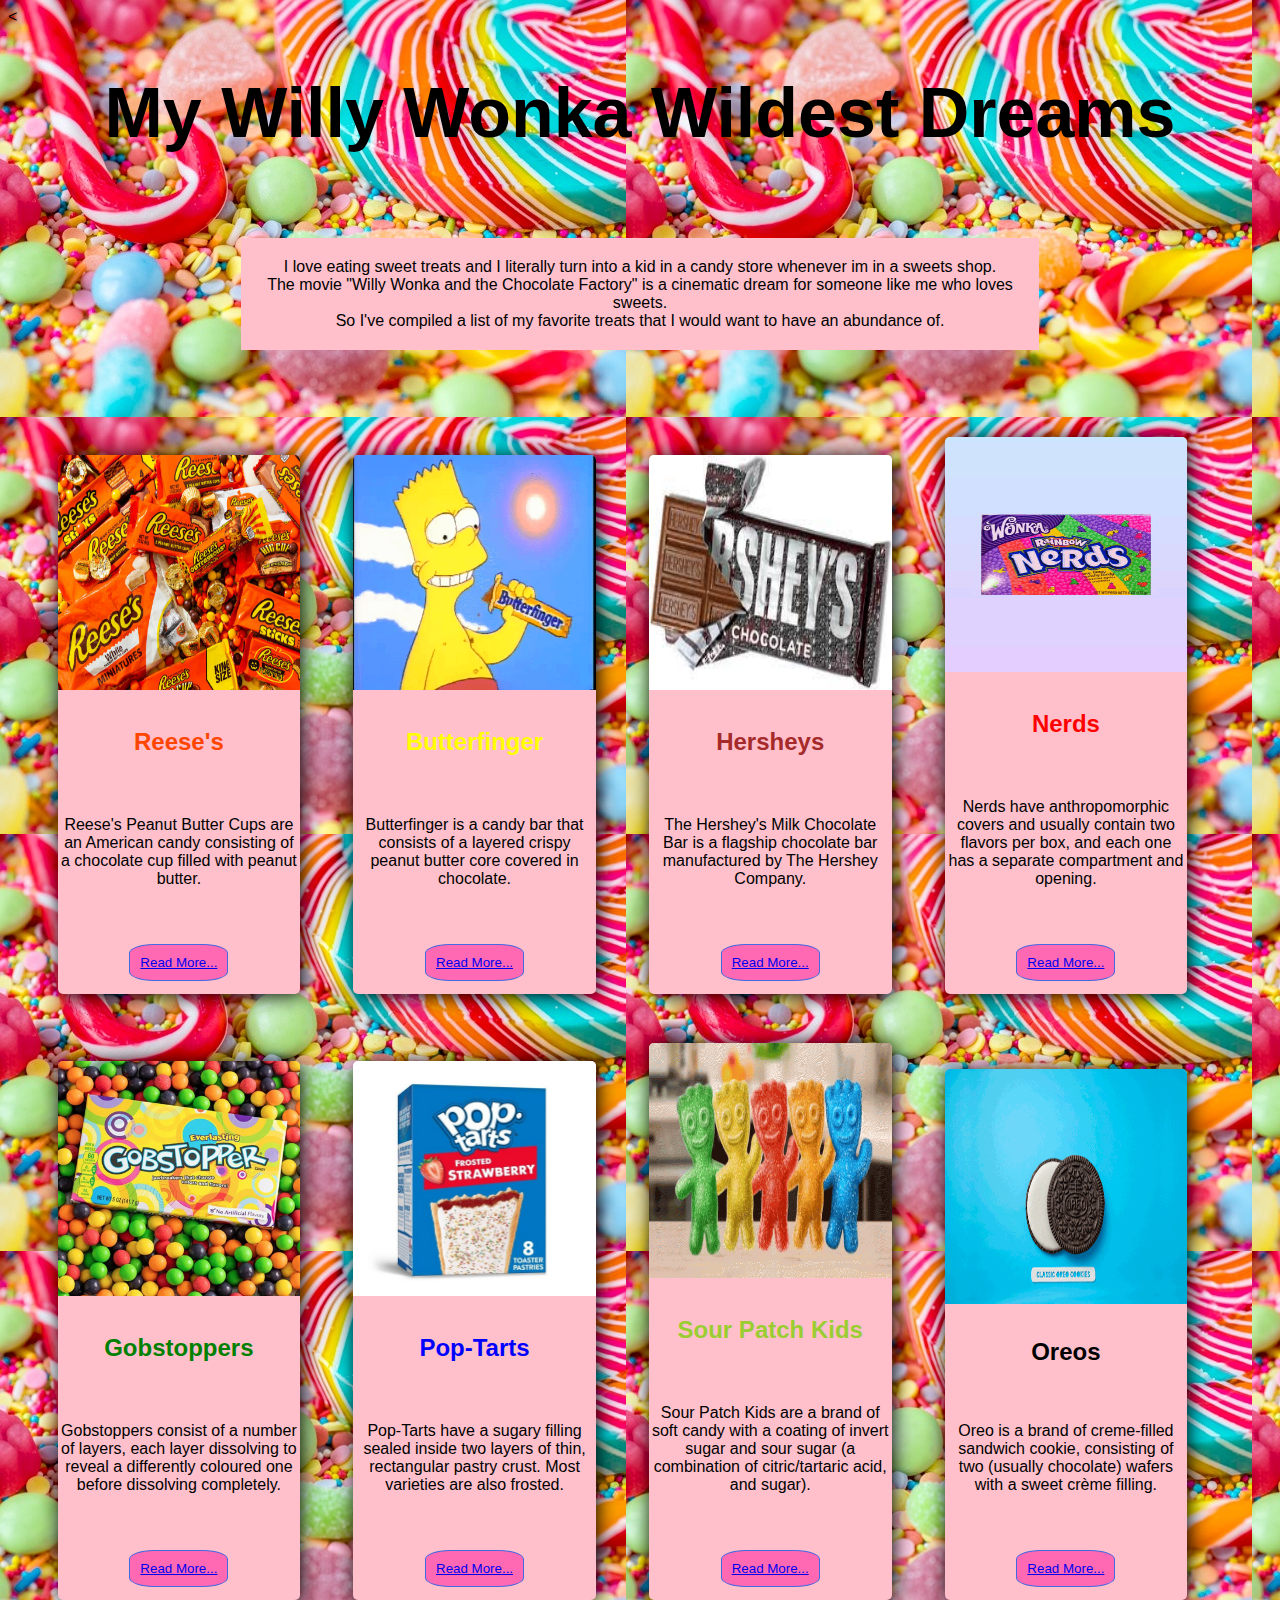
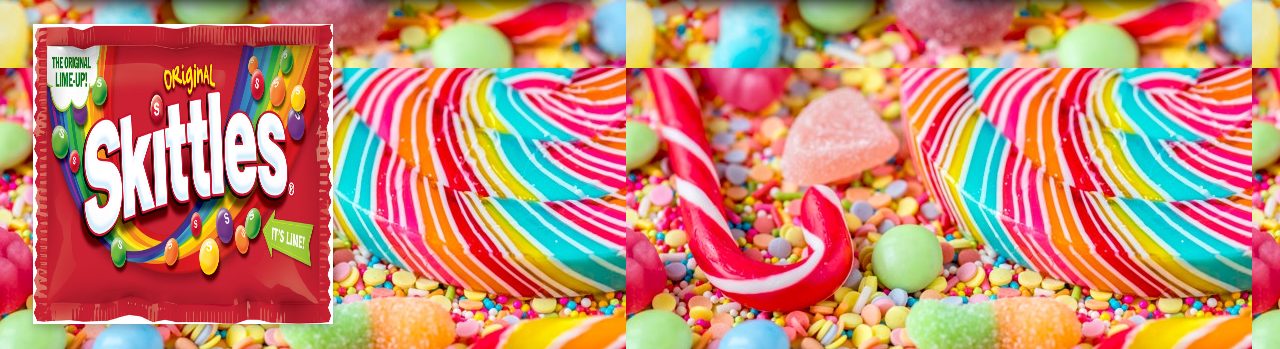
==== contact.html @ 5198a45e "first commit" ====
<!DOCTYPE html>
<html>
  <head>
    <link rel="icon" href="sweets6.jpg" type="image/gif" sizes="16x16">
    <title>My Willy Wonka Wildest Dreams</title>
    <link rel="stylesheet" href="styles2.css"/>
  </head>
  

   <body>
    <
    <h1>   <style>   
      h1 {text-align: center; color: black;font-size:70px;font-family: -apple-system, BlinkMacSystemFont, 'Segoe UI', Roboto, Oxygen, Ubuntu, Cantarell, 'Open Sans', 'Helvetica Neue', sans-serif;}   
      </style>My Willy Wonka Wildest Dreams</h1>
      <br>
      <center>
      <div class="myDiv">
      I love eating sweet treats and I literally turn into a kid in a candy store whenever im in a sweets shop. <br>
      The movie "Willy Wonka and the Chocolate Factory" is a cinematic dream for someone like me who loves sweets. <br>
      So I've compiled a list of my favorite treats that I would want to have an abundance of. <br>
      </div>
      </center>
<br>



    <div class="main">
      <!--cards -->

      <div class="card">
        <div class="image">
          <img src="reeses4.jpeg" height="235"/>
        </div>
        <div class="title">
        <h2><p style="color: orangered;"> Reese's</p></h2>
        </div>
        <div class="des">
          <p>Reese's Peanut Butter Cups are an American candy consisting of a chocolate cup filled with peanut butter.</p>
          <button> <a href="https://www.hersheyland.com/reeses" target="_blank">Read More...</a> </button>
        </div>
      </div>
      <!--cards -->

      <div class="card">
        <div class="image">
          <img src="butterfinger.gif" height="235"/>
        </div>
        <div class="title">
        <h2><p style="color:yellow;"> Butterfinger </p></h2>
        </div>
        <div class="des">
          <p>Butterfinger is a candy bar that consists of a layered crispy peanut butter core covered in chocolate.</p>
          <button> <a href="https://www.butterfinger.com/" target="_blank">Read More...</a> </button>
        </div>
      </div>
      <!--cards -->



      <div class="card">
        <div class="image">
          <img src="hersheys.jpeg" height="235"/>
        </div>
        <div class="title">
          <h2><p style="color:brown"> Hersheys </p></h2>
        </div>
        <div class="des">
          <p>The Hershey's Milk Chocolate Bar is a flagship chocolate bar manufactured by The Hershey Company.  </p>
          <button> <a href="https://www.hersheyland.com/home" target="_blank">Read More...</a> </button>
        </div>
      </div>
      <!--cards -->

      <div class="card">
        <div class="image">
          <img src="nerds.gif" height="235"/>
        </div>
        <div class="title">
        <h2><p style="color:red"> Nerds </p></h2>
        </div>
        <div class="des">
          <p>Nerds have anthropomorphic covers and usually contain two flavors per box, and each one has a separate compartment and opening.</p>
          <button> <a href="https://www.nerdscandy.com/" target="_blank">Read More...</a> </button>
        </div>
      </div>
      <!--cards -->
      <div class="card">
        <div class="image">
          <img src="gobstoppers.jpeg" height="235"/>
        </div>
        <div class="title">
          <h2><p style="color:green"> Gobstoppers </p></h2>
        </div>
        <div class="des">
          <p>Gobstoppers consist of a number of layers, each layer dissolving to reveal a differently coloured one before dissolving completely.</p>
          <button> <a href="https://www.ferraracandyshopusa.com/brands/gobstopper.html" target="_blank">Read More...</a> </button>
        </div>
      </div>
      <!--cards -->

      <div class="card">
        <div class="image">
          <img src="poptarts.jpeg" height="235"/>
        </div>
        <div class="title">
        <h2><p style="color:blue"> Pop-Tarts </p></h2>
        </div>
        <div class="des">
          <p>Pop-Tarts have a sugary filling sealed inside two layers of thin, rectangular pastry crust. Most varieties are also frosted.</p>
          <button> <a href="https://www.poptarts.com/en_US/products/all-flavors.html" target="_blank">Read More...</a> </button>
        </div>
      </div>
      <!--cards -->



      <div class="card">
        <div class="image">
          <img src="sourpatchkids.gif" height="235"/>
        </div>
        <div class="title">
        <h2><p style="color:yellowgreen"> Sour Patch Kids </p></h2>
        </div>
        <div class="des">
          <p>Sour Patch Kids are a brand of soft candy with a coating of invert sugar and sour sugar (a combination of citric/tartaric acid, and sugar).</p>
          <button> <a href="https://sourpatchkids.com/" target="_blank">Read More...</a> </button>
        </div>
      </div>
      <!--cards -->

      <div class="card">
        <div class="image">
          <img src="oreos.gif" height="235"/>
        </div>
        <div class="title">
          <h2>Oreos</h2>
        </div>
        <div class="des">
          <p>Oreo is a brand of creme-filled sandwich cookie, consisting of two (usually chocolate) wafers with a sweet crème filling.</p>
          <button> <a href="https://www.oreo.com/" target="_blank">Read More...</a> </button>
        </div>
      </div>
      <!--cards -->

      
     
      
      <div class="flip-card">
        <div class="flip-card-inner">
          <div class="flip-card-front">
            <img src="skittles.jpg" alt="Avatar" style="width:300px;height:300px;">
          </div>
          <div class="flip-card-back">
          
            <p>Skittles consist of hard sugar shells imprinted with the letter 'S'. The interior consists mainly of sugar, corn syrup, and hydrogenated palm kernel oil along with fruit juice, citric acid, natural and artificial flavors.</p> 
          </div>
        </div>
      </div>
  </body>
</html>
---- styles2.css ----
<style type="text/css">
* {
  margin: 0px;
  padding: 0px;
}
body {
  font-family: arial;
}
.main {
  margin: 2%;
}

.card {
  width: 20%;
  display: inline-block;
  box-shadow: 2px 2px 20px black;
  border-radius: 5px;
  margin: 2%;
  grid-template-columns: repeat(2, 1fr);
  background-color: pink;
  border-color: yellow;
}

.image img {
  width: 100%;
  border-top-right-radius: 5px;
  border-top-left-radius: 5px;
}

.title {
  text-align: center;
  padding: 10px;
}


.des {
  padding: 3px;
  text-align: center;

  padding-top: 10px;
  border-bottom-right-radius: 5px;
  border-bottom-left-radius: 5px;
}
button {
  margin-top: 40px;
  margin-bottom: 10px;
  background-color: white;
  border: 1px solid black;
  border-radius: 5px;
  padding: 10px;
}
button:hover {
  background-color: black;
  color: white;
  transition: 0.5s;
  cursor: pointer;
}
button{
  background-color:hotpink;
  border-color: royalblue;
  border-radius: 25%;
}

body  {
  background-image: url("sweets2.jpg");
  background-color: #cccccc;
}

.myDiv {
  
  background-color: pink;    
  text-align: center;
  padding: 20px;
  width: 60%;
  margin: 20px;
  
}

body {
  font-family: Arial, Helvetica, sans-serif;
}

.flip-card {
  background-color: transparent;
  width: 300px;
  height: 300px;
  perspective: 1000px;
}

.flip-card-inner {
  position: relative;
  width: 100%;
  height: 100%;
  text-align: center;
  transition: transform 0.6s;
  transform-style: preserve-3d;
  box-shadow: 0 4px 8px 0 rgba(0,0,0,0.2);
}

.flip-card:hover .flip-card-inner {
  transform: rotateY(180deg);
}

.flip-card-front, .flip-card-back {
  position: absolute;
  width: 100%;
  height: 100%;
  -webkit-backface-visibility: hidden;
  backface-visibility: hidden;
}

.flip-card-front {
  background-color: #bbb;
  color: white;
}

.flip-card-back {
  background-color: rgb(228, 4, 4);
  color: black;
  transform: rotateY(180deg);
  align-content: center;
}
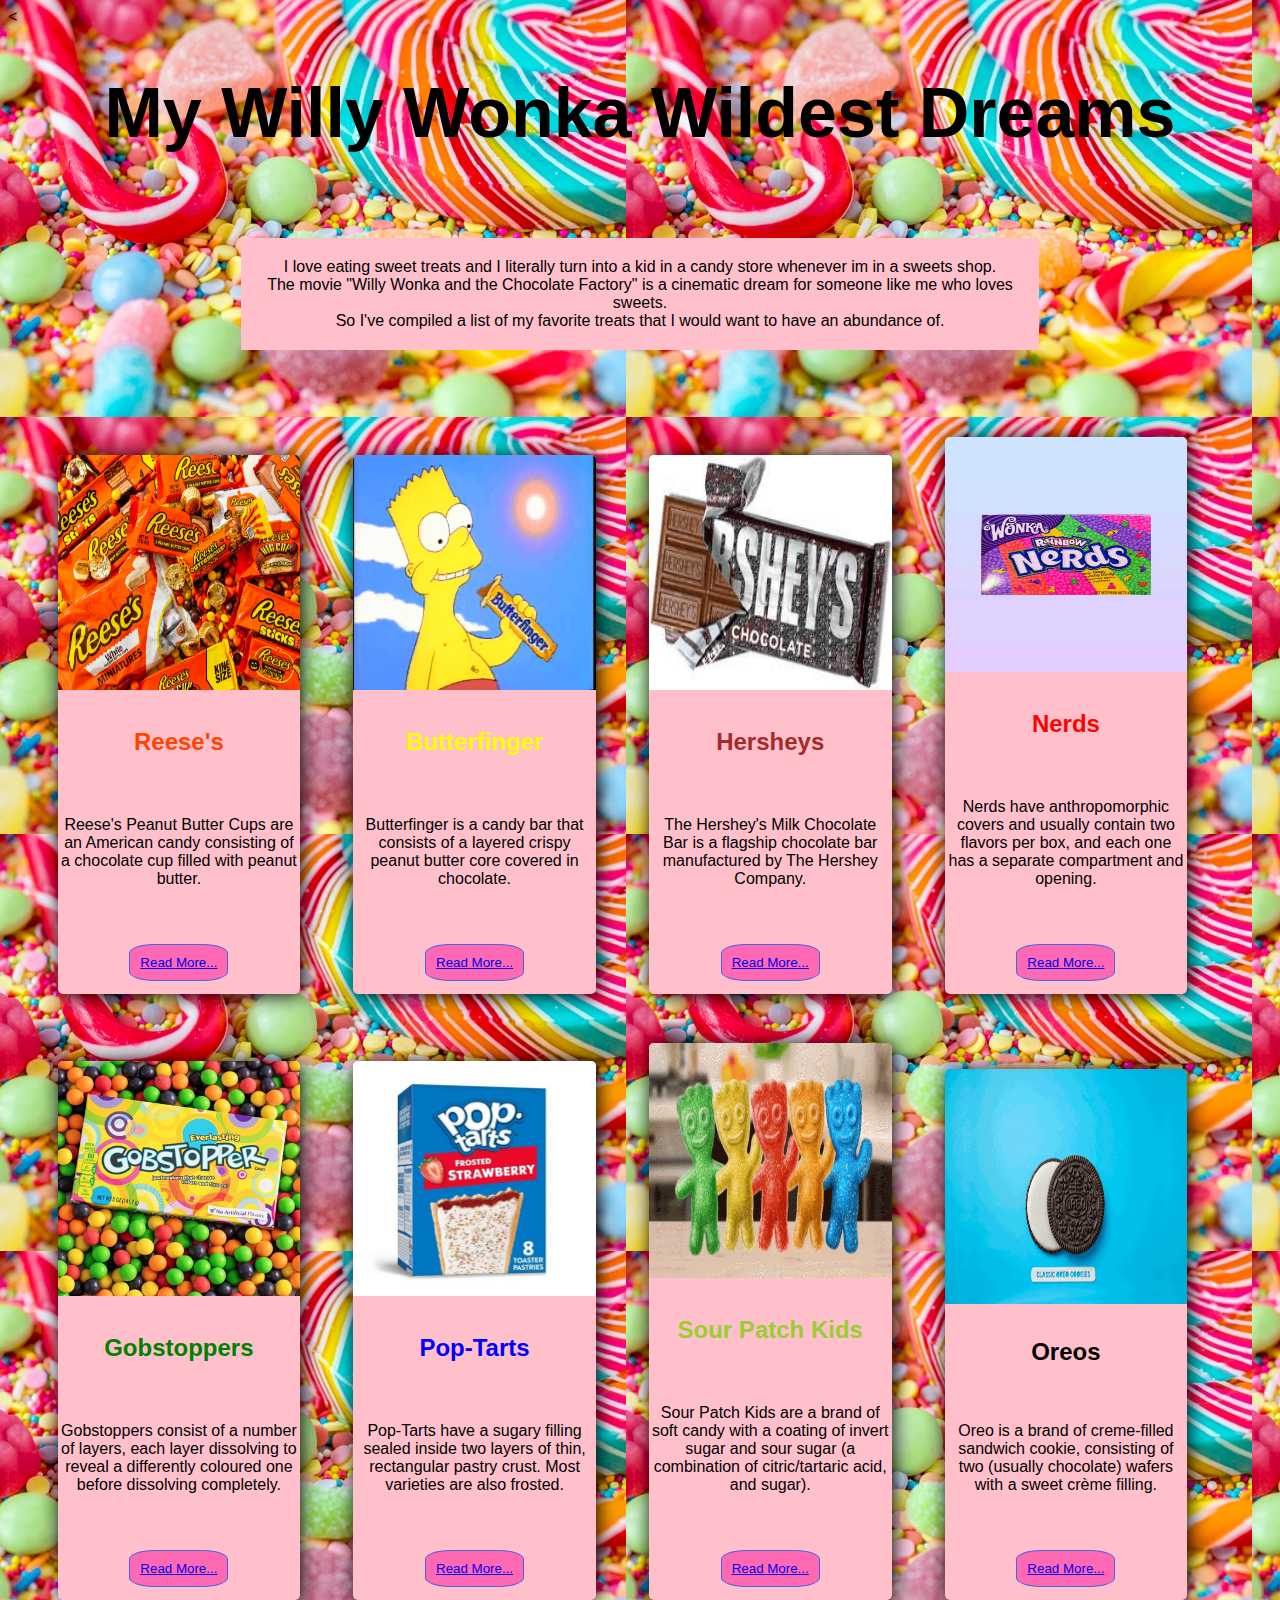
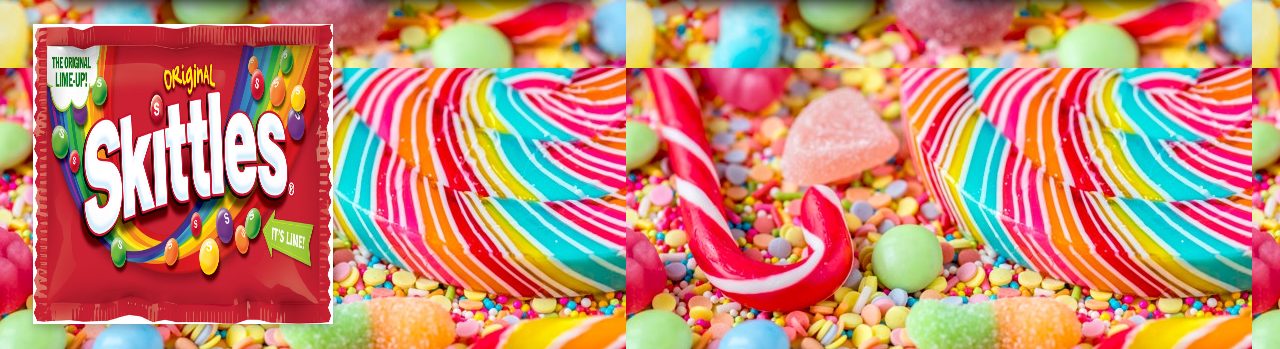
==== commit e2023496: "added space" ====
--- a/contact.html
+++ b/contact.html
@@ -152,7 +152,9 @@
           </div>
           <div class="flip-card-back">
           
-            <p>Skittles consist of hard sugar shells imprinted with the letter 'S'. The interior consists mainly of sugar, corn syrup, and hydrogenated palm kernel oil along with fruit juice, citric acid, natural and artificial flavors.</p> 
+            <p>Skittles consist of hard sugar shells imprinted with the letter 'S'. <br>
+              <br>
+            The interior consists mainly of sugar, corn syrup, and hydrogenated palm kernel oil along with fruit juice, citric acid, natural and artificial flavors.</p> 
           </div>
         </div>
       </div>
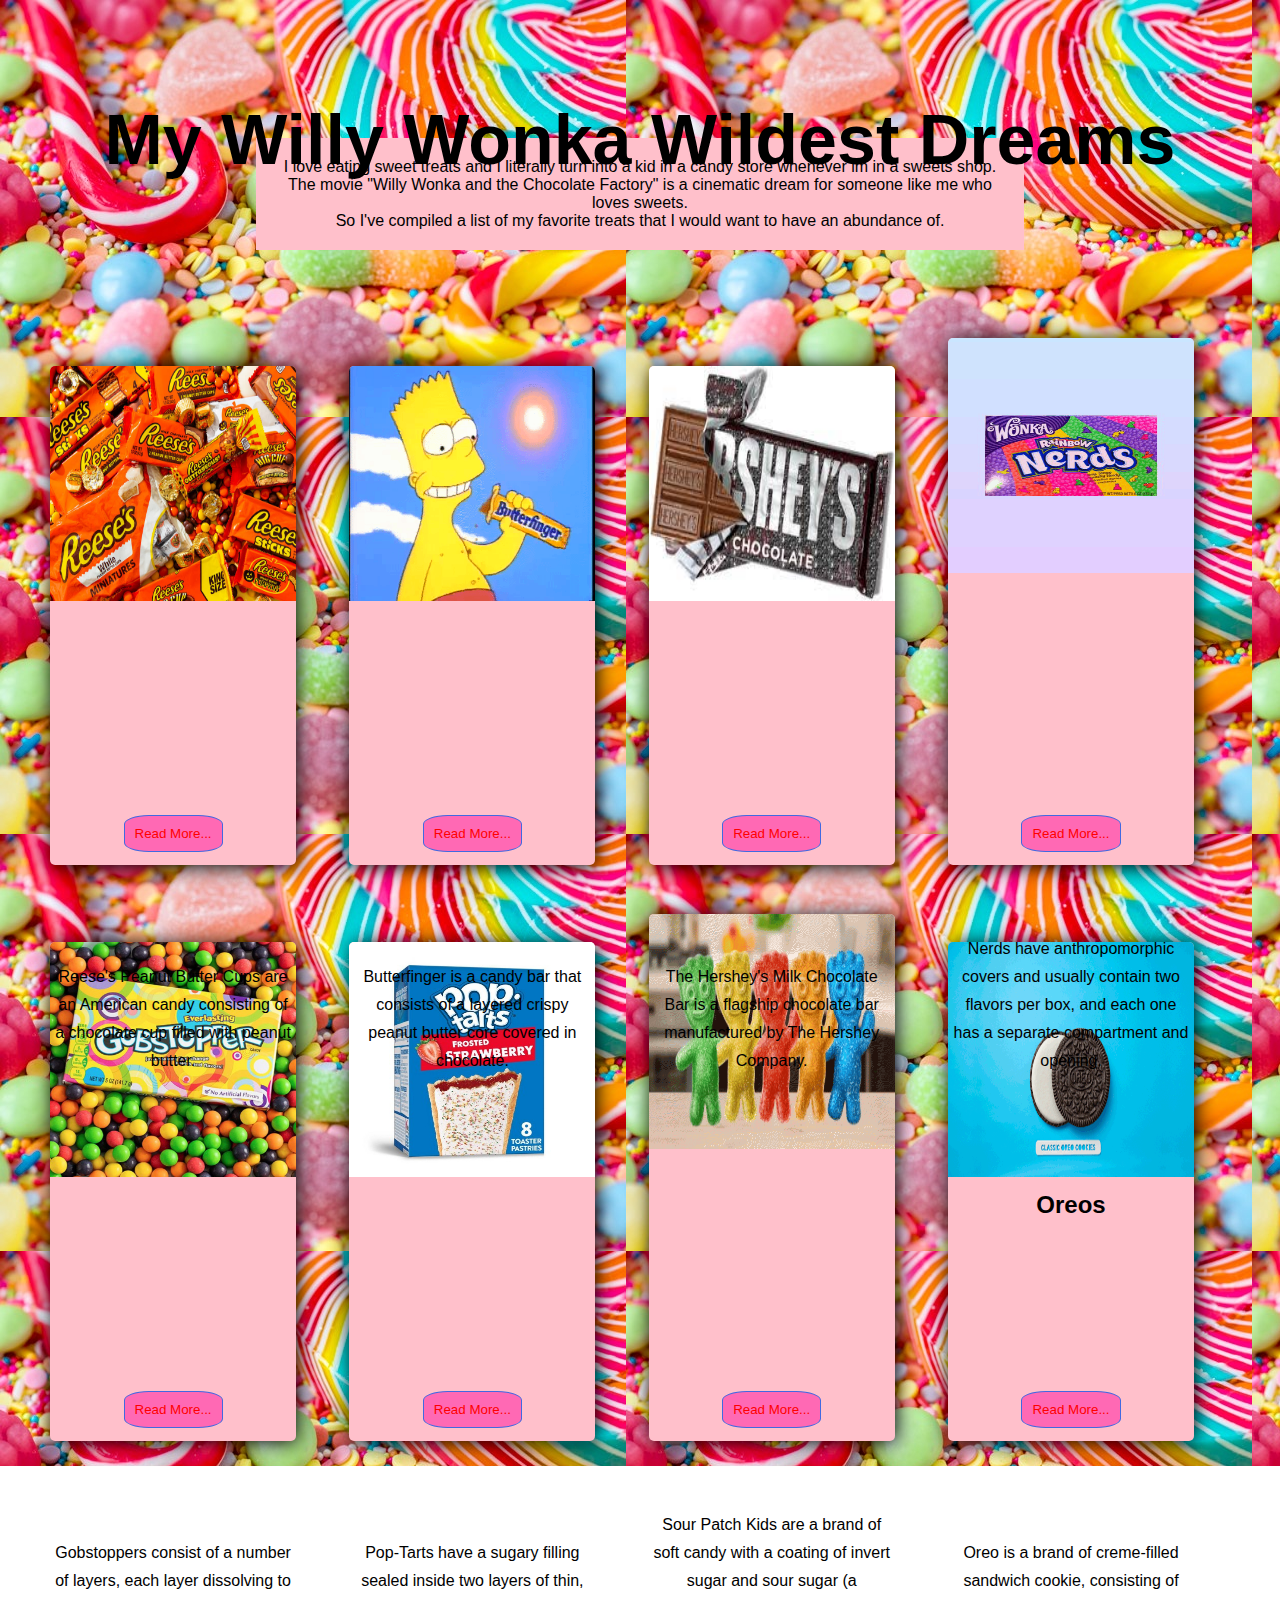
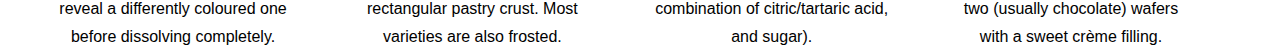
==== commit 80656bec: "added links to savoury snacks" ====
--- a/contact.html
+++ b/contact.html
@@ -8,10 +8,8 @@
   
 
    <body>
-    <
-    <h1>   <style>   
-      h1 {text-align: center; color: black;font-size:70px;font-family: -apple-system, BlinkMacSystemFont, 'Segoe UI', Roboto, Oxygen, Ubuntu, Cantarell, 'Open Sans', 'Helvetica Neue', sans-serif;}   
-      </style>My Willy Wonka Wildest Dreams</h1>
+    <div style="background-image: url('sweets2.jpg');">
+    <h1>  My Willy Wonka Wildest Dreams</h1>
       <br>
       <center>
       <div class="myDiv">
@@ -144,19 +142,5 @@
 
       
      
-      
-      <div class="flip-card">
-        <div class="flip-card-inner">
-          <div class="flip-card-front">
-            <img src="skittles.jpg" alt="Avatar" style="width:300px;height:300px;">
-          </div>
-          <div class="flip-card-back">
-          
-            <p>Skittles consist of hard sugar shells imprinted with the letter 'S'. <br>
-              <br>
-            The interior consists mainly of sugar, corn syrup, and hydrogenated palm kernel oil along with fruit juice, citric acid, natural and artificial flavors.</p> 
-          </div>
-        </div>
-      </div>
   </body>
 </html>
--- a/styles2.css
+++ b/styles2.css
@@ -1,4 +1,4 @@
-<style type="text/css">
+
 * {
   margin: 0px;
   padding: 0px;
@@ -61,10 +61,6 @@
   border-radius: 25%;
 }
 
-body  {
-  background-image: url("sweets2.jpg");
-  background-color: #cccccc;
-}
 
 .myDiv {
   
@@ -74,6 +70,160 @@
   width: 60%;
   margin: 20px;
   
+}
+
+body {
+  font-family: Arial, Helvetica, sans-serif;
+}
+
+
+* {
+  margin: 0;
+  padding: 0;
+  box-sizing: border-box;
+}
+
+:root {
+  --secondary-color: #151226;
+  --contrast-color: #BF307F;
+}
+.overlay {
+  position: absolute;
+  top: 0;
+  left: 0;
+  right: 0;
+  bottom: 0;
+  height: 100%;
+  z-index: -10;
+  background-color: var(--contrast-color);
+}
+
+.container {
+  display: flex;
+  height: 100vh;
+  justify-content: space-around;
+  align-items: center;
+  color: #fff;
+  animation: expand .8s ease forwards;
+  background-color: var(--secondary-color);
+  position: relative;
+  font-family: -apple-system, BlinkMacSystemFont, 'Segoe UI', Roboto, Oxygen, Ubuntu, Cantarell, 'Open Sans', 'Helvetica Neue', sans-serif;
+  transition: all .8s ease;
+}
+
+.container_content {
+ width: 50%;
+}
+
+.container_content_inner {
+  width: 80%;
+  margin-left: 80px;
+}
+
+.container_outer_img {
+  margin: 50px;
+  width: 50%;
+  overflow: hidden;
+}   
+    
+.container_img {
+  width: 100%;
+  animation: slideIn 1.5s ease-in-out forwards;
+}
+
+.par {
+  height: auto;
+  overflow: hidden;
+}
+
+p{
+  line-height: 28px;
+  transform: translateY(300px);
+  animation: slideUp .8s ease-in-out forwards .8s;
+}
+
+.btns {
+  height: 100%;
+  position: relative;
+  width: 150px;
+  overflow: hidden;
+}
+
+.btns_more {
+  background: transparent;
+  border: 1px solid var(--contrast-color);
+  border-radius: 50px;
+  padding: 8px 12px;
+  color: #BF307F;
+  font-size: 16px;
+  text-transform: uppercase;
+  position: relative;
+  margin-top: 15px;
+  outline: none;
+  transform: translateY(50px);
+  animation: slideUp .8s ease-in-out  forwards 1s;
+}
+
+.title {
+  overflow: hidden;
+  height: auto;
+}
+
+h1 {
+    font-size: 40px;
+    color: var(--contrast-color);
+    margin-bottom: 20px;
+    transform: translateY(100px);
+    animation: slideUp .8s ease forwards .5s;
+}
+
+@keyframes slideIn {
+  0% {
+    transform: translateX(500px) scale(.2);
+  }
+  100% {
+    transform: translateX(0px) scale(1);
+  }
+}
+
+@keyframes slideUp {
+  0% {
+    transform: translateY(300px);
+  }
+  100% {
+    transform: translateY(0px);
+  }
+}
+
+@keyframes expand {
+  0% {
+    transform: translateX(1400px);
+  }
+  100% {
+    transform: translateX(0px);
+  }
+}
+
+h1 {text-align: center; color: black;font-size:70px;font-family: -apple-system, BlinkMacSystemFont, 'Segoe UI', Roboto, Oxygen, Ubuntu, Cantarell, 'Open Sans', 'Helvetica Neue', sans-serif;} 
+
+
+.flex-container {
+  display: flex;
+  flex-wrap: wrap;
+  justify-content: space-evenly;
+  background-color: white;
+  background-image: url("savourysnacks.jpg")
+;
+}
+
+.flex-container > div {
+  background-color: #f1f1f1;
+  max-width: fit-content;
+  max-height: fit-content;
+  margin: 5px;
+  text-align: center;
+  line-height: 20px;
+  font-size: 20px;
 }
 
 body {
@@ -111,13 +261,44 @@
 
 .flip-card-front {
   background-color: #bbb;
-  color: white;
+  color: black;
 }
 
 .flip-card-back {
-  background-color: rgb(228, 4, 4);
+  background-color: beige;
   color: black;
   transform: rotateY(180deg);
-  align-content: center;
-}
-
+}
+
+
+
+.myDiv2 {
+
+  background-color: rgb(226, 226, 6);    
+  text-align: center;
+  padding: 20px;
+  width: 60%;
+  margin: 20px;
+  
+}
+
+a:link {
+  color: red;
+  background-color: transparent;
+  text-decoration: none;
+}
+a:visited {
+  color: purple;
+  background-color: transparent;
+  text-decoration: none;
+}
+a:hover {
+  color: blue;
+  background-color: transparent;
+  text-decoration: underline;
+}
+a:active {
+  color: yellow;
+  background-color: transparent;
+  text-decoration: underline;
+}